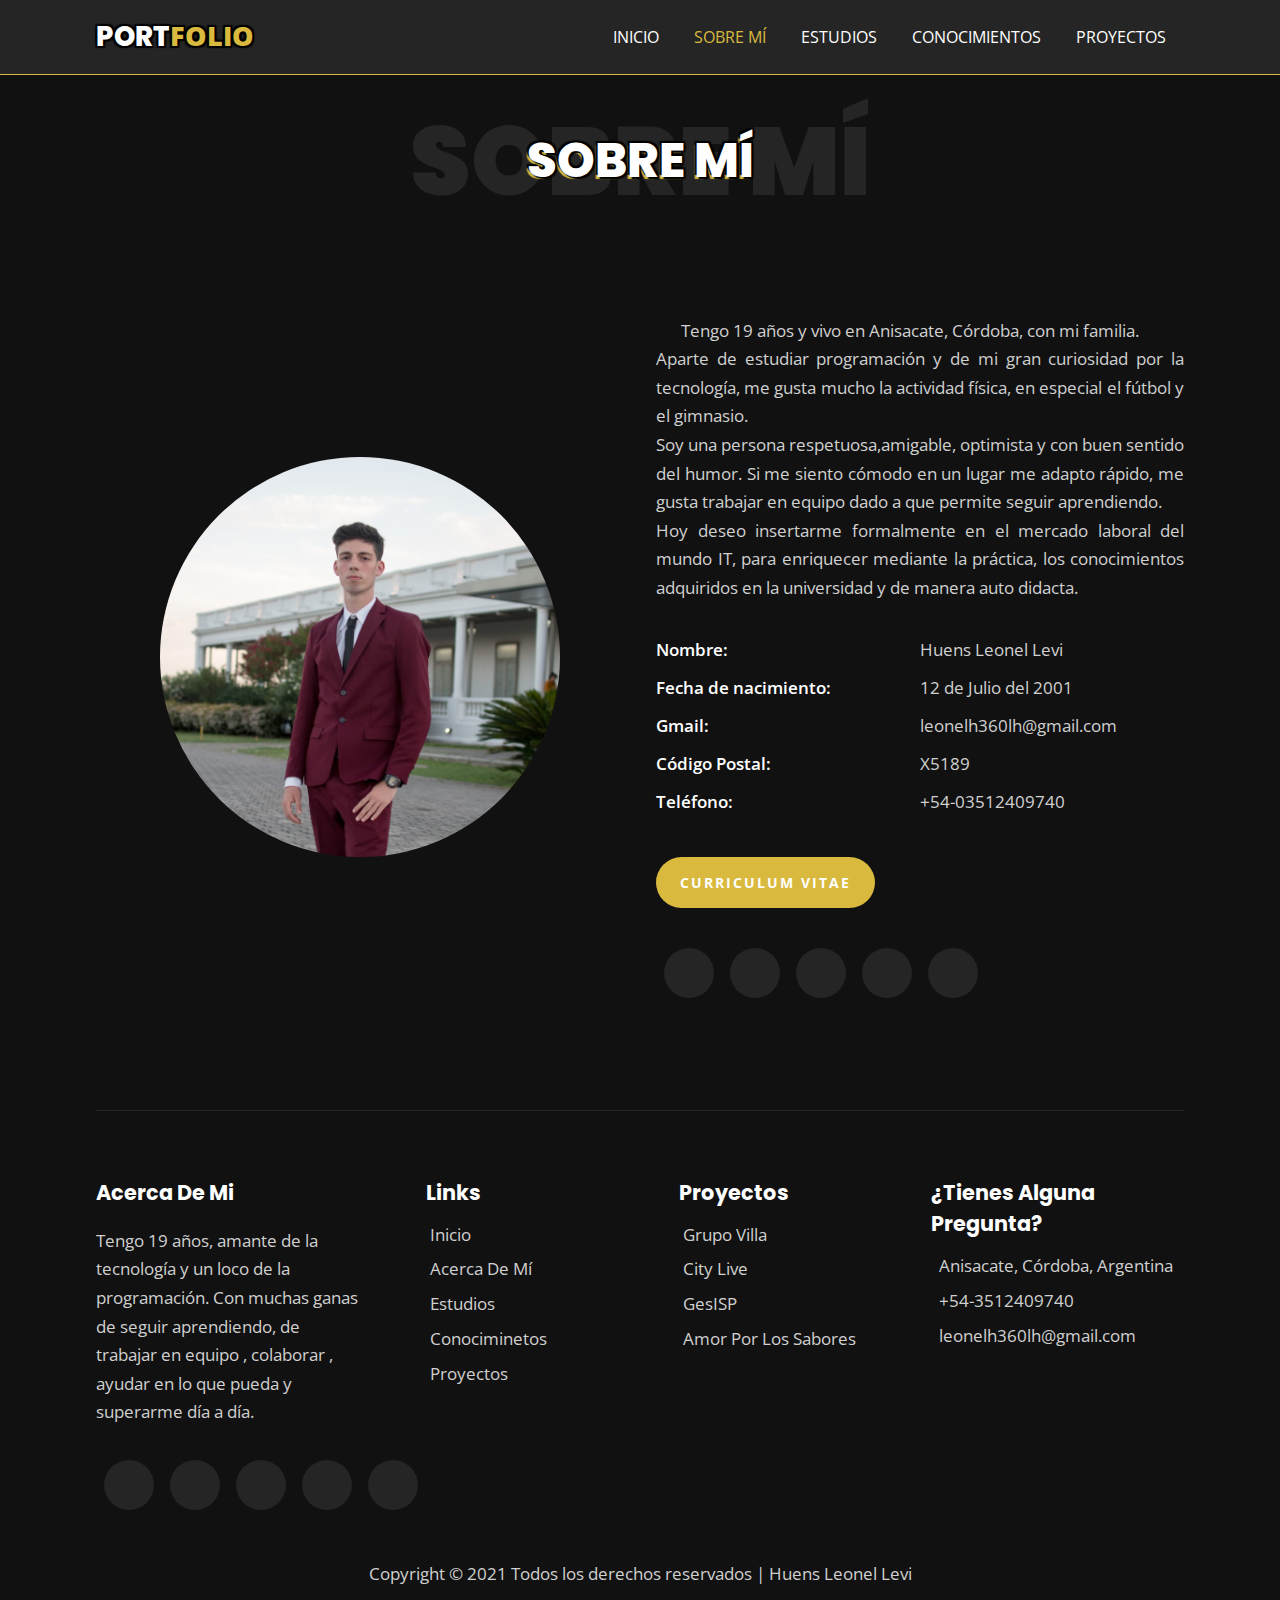
==== about.html @ 83ed3693 "Add files via upload" ====
<!DOCTYPE html>
<html>
  <head>
    <meta charset="utf-8">
    <meta http-equiv="X-UA-Compatible" content="IE=edge">
    <title>HUENS LEONEL LEVI</title>
    <meta name="description" content="">
    <meta name="viewport" content="width=device-width, initial-scale=1">
    <!-- utility css file -->
    <link rel="stylesheet" href="css/utility.css">
    <!-- style css file -->
    <link rel = "stylesheet" href = "css/style.css">
    <!-- fontawesome cdn -->
    <link rel="stylesheet" href="https://cdnjs.cloudflare.com/ajax/libs/font-awesome/5.15.1/css/all.min.css" integrity="sha512-+4zCK9k+qNFUR5X+cKL9EIR+ZOhtIloNl9GIKS57V1MyNsYpYcUrUeQc9vNfzsWfV28IaLL3i96P9sdNyeRssA==" crossorigin="anonymous" />
    <!-- google fonts -->
    <link href="https://fonts.googleapis.com/css2?family=Open+Sans:wght@300;400;600;700;800&family=Poppins:wght@200;300;400;500;600;700;800;900&display=swap" rel="stylesheet">
    <!-- icon -->
    <link rel="icon" href="img/ico.ico">
    <style>
      #nav-about{
        color: var(--green);
      }
    </style>
  </head>
  <body>
    
    <!-- navbar section -->
    <nav class = "navbar">
      <div class = "container">
        <div class = "brand-and-toggler">
          <a href = "index.html" class = "navbar-brand">Port<span>folio</span></a>
          <button type = "button" class = "navbar-toggler" id = "navbar-toggler">
            <span>
              <i class = "fas fa-bars"></i>
            </span>
          </button>
        </div>

        <div class = "navbar-collapse">
          <ul class = "navbar-nav">
            <li class = "nav-item nav-active">
              <a href = "index.html" class = "nav-link" id="nav-inicio">Inicio</a>
            </li>
            <li class = "nav-item">
              <a href = "about.html" class = "nav-link" id="nav-about">Sobre mí</a>
            </li>
            <li class = "nav-item">
              <a href = "resume.html" class = "nav-link" id="nav-resume">Estudios</a>
            </li>
            <li class = "nav-item">
              <a href = "skills.html" class = "nav-link" id="nav-shills">Conocimientos</a>
            </li>
            <li class = "nav-item">
              <a href = "projects.html" class = "nav-link" id="nav-projects">Proyectos</a>
            </li>
          </ul>
        </div>
      </div>
    </nav>
    <!-- end of navbar section -->

    <!-- about  -->
    <section class = "about container">
      <div class = "title">
        <h2>SOBRE MÍ</h2>
        <div>
          <h2>SOBRE MÍ</h2>
        </div>
      </div>

      <div class = "row">
        <div class = "row-left">
          <img src = "img/mifoto.png" alt = "about photo">
        </div>

        <div class = "row-right">
          <p class = "text">Tengo 19 años y vivo en Anisacate, Córdoba, con mi familia.<br>  
            Aparte de estudiar programación y de mi gran curiosidad por la tecnología, me gusta mucho la actividad física, en especial el fútbol y el gimnasio.<br>
            Soy una persona respetuosa,amigable, optimista y con buen sentido del humor. Si me siento cómodo en un lugar me adapto rápido, me gusta trabajar en equipo dado a que permite seguir aprendiendo.<br>
             Hoy deseo insertarme formalmente en el mercado laboral del mundo IT, para enriquecer mediante la práctica, los conocimientos adquiridos en la universidad y de manera auto didacta.</p>
          <div class = "about-content">
            <ul>
              <li class = "text">
                <span>Nombre: </span>
                <span>Huens Leonel Levi</span>
              </li>
              <li class = "text">
                <span>Fecha de nacimiento: </span>
                <span>12 de Julio del 2001</span>
              </li>
              <li class = "text">
                <span>Gmail: </span>
                <span>leonelh360lh@gmail.com</span>
              </li>
              <li class = "text">
                <span>Código Postal: </span>
                <span>X5189</span>
              </li>
              <li class = "text">
                <span>Teléfono: </span>
                <span>+54-03512409740</span>
              </li>
            </ul>
          </div>

          <button type = "button" class = "btn" >
            <a href="img/CV.pdf">Curriculum Vitae</a>
          </button>

          <div class = "social-links" >
            <a href = "https://www.facebook.com/leoo.huens" target="_BLANK" ><i class = "fab fa-facebook"></i></a>
            <a href = "https://www.instagram.com/leo_huens/" target="_BLANK" ><i class = "fab fa-instagram"></i></a>
            <a href = "https://www.linkedin.com/in/leonel-levi-huens-67548a1bb" target="_BLANK" ><i class = "fab fa-linkedin"></i></a>
            <a href = "https://api.whatsapp.com/send?phone=5493512409740" target="_BLANK" ><i class = "fab fa-whatsapp"></i></a>
            <a href = "mailto:leonelh360lh@gmail.com" target="_BLANK" ><i class = "far fa-envelope"></i></a>
          </div>
        </div>

        </div>
      </div>
    </section>
    <!-- end of about  -->

    
    

    <!-- footer -->
    <footer class = "footer container">
      <div class = "row">
        <div class = "col">
          <h3 class = "footer-title">Acerca de mi</h3>
          <p class = "text">Tengo 19 años, amante de la tecnología y  un loco de la programación. Con muchas ganas de seguir aprendiendo, de trabajar en equipo , colaborar , ayudar en lo que pueda y superarme día a día.</p>
          <div class = "social-links">
            <a href = "https://www.facebook.com/leoo.huens"  target="_BLANK"><i class = "fab fa-facebook"></i></a>
            <a href = "https://www.instagram.com/leo_huens/"  target="_BLANK"><i class = "fab fa-instagram"></i></a>
            <a href = "https://www.linkedin.com/in/leonel-levi-huens-67548a1bb"  target="_BLANK"><i class = "fab fa-linkedin"></i></a>
            <a href = "https://api.whatsapp.com/send?phone=5493512409740" target="_BLANK"><i class = "fab fa-whatsapp"></i></a>
            <a href = "mailto:leonelh360lh@gmail.com"  target="_BLANK"><i class = "far fa-envelope"></i></a>
          </div>
        </div>

        <div class = "col">
          <h3 class = "footer-title">links</h3>
          <div class = "footer-links">
            <a href = "index.html" class = "text">
              <i class = "fas fa-long-arrow-alt-right"></i>
              Inicio
            </a>
            <a href = "about.html" class = "text">
              <i class = "fas fa-long-arrow-alt-right"></i>
              Acerca de mí
            </a>
            <a href = "resume.html" class = "text">
              <i class = "fas fa-long-arrow-alt-right"></i>
              Estudios
            </a>
            <a href = "skills.html" class = "text">
              <i class = "fas fa-long-arrow-alt-right"></i>
              Conociminetos
            </a>
            <a href = "projects.html" class = "text">
              <i class = "fas fa-long-arrow-alt-right"></i>
              Proyectos
            </a>
          </div>
        </div>

        <div class = "col">
          <h3 class = "footer-title">Proyectos</h3>
          <div class = "footer-links">
            <a href = "grupovilla.html" class = "text" target="_BLANK">
              <i class = "fas fa-long-arrow-alt-right"></i>
              Grupo Villa
            </a>
            <a href = "citylive.html" class = "text" target="_BLANK">
              <i class = "fas fa-long-arrow-alt-right"></i>
              City Live
            </a>
            <a href = "gesISP.html" class = "text" target="_BLANK">
              <i class = "fas fa-long-arrow-alt-right"></i>
              GesISP
            </a>
            <a href = "amorporlossabores.html" class = "text" target="_BLANK">
              <i class = "fas fa-long-arrow-alt-right"></i>
              Amor por los sabores
            </a>
          </div>
        </div>

        <div class = "col">
          <h3 class = "footer-title">¿Tienes alguna pregunta?</h3>
          <div>
            <span>
              <i class = "fas fa-map-marker-alt"></i>
            </span>
            <span class = "text">Anisacate, Córdoba, Argentina</span>
          </div>

          <div>
            <span>
              <i class = "fas fa-phone"></i>
            </span>
            <span class = "text">+54-3512409740</span>
          </div>

          <div>
            <span>
              <i class = "fas fa-envelope"></i>
            </span>
            <span class = "text">leonelh360lh@gmail.com</span>
          </div>
        </div>
      </div>

      <div class = "footer-text">
        <p class = "text">Copyright &copy; 2021 Todos los derechos reservados | Huens Leonel Levi </p>
      </div>
    </footer>
    <!-- end of footer -->


    <!-- custom js file -->
    <script src="js/script.js"></script>
  </body>
</html>
---- css/utility.css ----
/* setup and common stylings */
:root{
    --poppins: 'Poppins', sans-serif;
    --sans: 'Open Sans', sans-serif;
    --green: #D9B93E;
    --black: #111;
    --nero: #252525;
    --transition: all 0.4s ease;
}
*{
    box-sizing: border-box;
    padding: 0;
    margin: 0;
    font-family: var(--sans);
}
body{
    color: #fff;
    line-height: 1.5;
    background: var(--black);
    overflow-x: hidden;
}
a{
    color: #fff;
    text-decoration: none;
}
 img{
     width: 100%;
    display: block;
}   
ul li{
    list-style-type: none;
}
h1, h2, h3, h4, h5, h6, p{
    padding: 0.6rem 0;
}

/* button */
.btn{
    border: none;
    margin: 1rem 0;
    border-radius: 35px;
    background: var(--green);
    font-size: 0.9rem;
    text-transform: uppercase;
    padding: 1rem 1.5rem;
    font-weight: 700;
    letter-spacing: 2px;
    display: inline-block;
    cursor: pointer;
    transition: var(--transition);
}
.btn:hover{
    transform: translateY(-10px);
}

.text{
    font-size: 1.05rem;
    color: #d0d0d0;
    line-height: 1.7;
}

/* title */
.title{
    position: relative;
}
.title > h2{
    font-size: 3rem;
    font-family: var(--poppins);
    text-align: center;
    text-transform: capitalize;
    font-weight: 900;
    color: var(--nero);
}
.title div{
    position: absolute;
    top: 50%;
    left: 50%;
    text-align: center;
    width: 100%;
    transform: translate(-50%, -50%);
}
.title div h2{
    text-transform: capitalize;
    font-size: 2rem;
    font-family: var(--poppins);
    font-weight: 800;
    text-shadow: -2px -2px 1px #000, 2px 2px 1px #000, -2px 2px 1px var(--green), 2px -2px 1px #000;
}
.container{
    width: 90vw;
    margin: 0 auto;
}

@media screen and (min-width: 500px){
    .title > h2{
        font-size: 6rem;
    }
    .title div h2{
        font-size: 3rem;
    }
}

@media screen and (min-width: 992px){
    .container{
        width: 88vw;
    }
}
@media screen and (min-width: 1200px){
    .container{
        width: 85vw;
    }
}

/* animation and transition */
.resize-animation-stopper *{
    animation: none !important;
    transition: none !important;
}
---- css/style.css ----
/* #### navbar #### */
.navbar{
    position: fixed;
    z-index: 999;
    top: 0;
    left: 0;
    background: var(--nero);
    width: 100%;
    border-bottom: 1px solid var(--green)  ;
}
.brand-and-toggler{
    display: flex;
    justify-content: space-between;
    padding: 1rem 0;
}
.navbar-brand{
    text-transform: uppercase;
    font-family: var(--poppins);
    font-size: 1.7rem;
    font-weight: 800;
    text-shadow: -2px -2px 1px #000, 2px 2px 1px #000, -2px 2px 1px #000, 2px -2px 1px #000;
}

.navbar-brand span{
    color: var(--green);
}

.navbar-toggler{
    border: none;
    font-size: 1.7rem;
    background: none;
    color: #fff;
    cursor: pointer;
    outline: none;
    transition: var(--transition);
}
.navbar-toggler:hover{
    opacity: 0.8;
    color: var(--green);
}
.navbar-collapse{
    height: 0;
    overflow: hidden;
    transition: var(--transition);
}
.nav-item{
    text-align: center;
    padding: 0.6rem;
    position: relative;
}
.nav-item::after{
    content: "";
    position: absolute;
    bottom: 4px;
    left: 50%;
    transform: translateX(-50%);
    border-radius: 5px;
    width: 0;
    height: 2px;
    background: var(--green);
    transition: var(--transition);
}
.nav-item:hover::after{
    width: 100px;
}
.nav-link{
    text-transform: uppercase;
    font-size: 1.2rem;
    transition: var(--transition);
}
.nav-link:hover{
    color: var(--green);
}

/* .nav-active .nav-link{
    /* color: var(--green); */


/*** show nav class ***/
.showNav{
    height: 385px;
}

/* #### HOME  #### */
.home{
    padding: 5rem 0 2.5rem 0;
}
.home .row > div{
    height: 60vh;
    display: flex;
    flex-direction: column;
    justify-content: center;
    align-items: center;
    border: 2px solid var(--nero);
    border-radius: 10px;
    margin: 2rem 0;
}
.home .row-left{
    text-align: center;
}
.home .row-left h3{
    color: var(--green);
    font-weight: 400;
    text-transform: uppercase;
}
.home .row-left h1{
    font-size: 2rem;
    font-family: var(--poppins);
    text-transform: capitalize;
    line-height: 1.2;
    font-weight: 900;
    text-shadow: -2px -2px 1px #000, 2px 2px 1px #000, -2px 2px 1px #fff000, 2px -2px 1px #000;
}
.home .row-left h1 span{
    color: var(--green);
    text-shadow: -2px -2px 1px #000, 2px 2px 1px #000, -2px 2px 1px #fff000, 2px -2px 1px #000;
}
.home .row-left h2{
    text-transform: uppercase;
    font-family: var(--poppins);
    font-size: 1rem;
}
.home-pg-btn{
    display: flex;
    margin: 1rem 0;
}
.home-pg-btn button{
    padding: 0.8rem;
    margin-right: 0.6rem;
    border: 1px solid #f7f7f7;
}
.home-pg-btn button:first-child{
    border-color: var(--green);
}
.home-pg-btn button:last-child{
    background: transparent;
    color: #fff;
}

.home-pg-btn button:first-child:hover{
    background: transparent;
    color: #fff;
    opacity: 1  ;
}
.home-pg-btn button:last-child:hover{
    border: 1px solid var(--green);
    color: var(--green);
    opacity: 1;
}

.home .img-container{
    position: relative;
    width: 240px;
    height: 240px;
    border-radius: 50%;
    overflow: hidden;
}

.home .img-border{
    background: var(--nero);
    width: 245px;
    height: 245px;
    border-radius: 50%;
    display: flex;
    justify-content: center;
    align-items: center;
}

/* #### ABOUT  #### */
.about{
    padding: 5rem 0 2.5rem 0;
}
.about .row-right{
    padding: 3rem 0;
}
.about .row-right p{
    margin: 1rem 0;
}
.about-content{
    margin: 1.5rem 0;
}
.about-content li{
    display: flex;
    margin: 0.6rem 0;
}
.about-content li span{
    flex: 1;
}
.about-content li span:first-child{
    color: #fff;
    font-weight: 600;
    
}

.about .row-right p{
    text-indent: 25px;
    text-align: justify;
}

.about .row-right h3{
    color: var(--green);
    font-size: 1.5rem;
    
}
.about .row-right h3 span{
    color: #fff;
    font-weight: 400;
}

.about .btn:hover{
    background: transparent;
    border: 1px solid var(--green);
}

.about .row-left img{
    background:black ;
}



/* #### RESUME  / SKILLS #### */
.resume{
    padding: 5rem 0 2.5rem 0;
}
.resume > .text{
    width: 70%;
    margin: 1.5rem auto;
    text-align: center;
}
.resume .item{
    padding: 0 2.5rem;
    margin: 2rem;
    border-left: 1px solid var(--nero);
    position: relative;
}
.resume .item > span{
    background: var(--nero);
    border-radius: 15px;
    padding: 0.25rem 0.7rem;
    text-transform: uppercase;
    font-size: 0.8rem;
    font-weight: 600;
}
.resume .item h2{
    text-transform: uppercase;
    font-weight: 600;
    font-size: 1.2rem;
}
.resume .item h2 span{
    font-size: 1rem;
    color: #d0d0d0;
}
.resume .item .text{
    font-size: 1rem;
    padding-bottom: 0;
}
.resume .icon{
    position: absolute;
    top: 0;
    width: 50px;
    height: 50px;
    background: var(--green);
    border-radius: 50%;
    display: flex;
    justify-content: center;
    align-items: center;
    left: -25px;
    border: 2px solid white;
}

#resume-subtitle{
    text-align: center;

}

#resume-subtitle span{
    color:#252525;
    font-weight: 800;
}


/* #### SKILLS  #### */

#resume-subtitle-skills{
    text-align: center;
}

#icon1{
    position: absolute;
    top: 0;
    width: 70px;
    height: 70px;
    display: flex;
    justify-content: center;
    align-items: center;
    left: -35px;
}

#icon2{
    position: absolute;
    top: 0;
    width: 70px;
    height: 70px;
    display: flex;
    justify-content: center;
    align-items: center;
    left: -35px;
}

#icon3{
    position: absolute;
    top: 0;
    width: 60px;
    height: 60px;
    display: flex;
    justify-content: center;
    align-items: center;
    left: -30px;
}

#icon4{
    position: absolute;
    top: 0;
    width: 70px;
    height: 60px;
    display: flex;
    justify-content: center;
    align-items: center;
    left: -35px;
}

#icon5{
    position: absolute;
    top: 0;
    width: 70px;
    height: 70px;
    display: flex;
    justify-content: center;
    align-items: center;
    left: -35px;
}



/* #### PROJECTS  #### */
.projects{
    padding: 5rem 0 2.5rem 0;
}
.projects > .text{
    width: 70%;
    margin: 1.5rem auto;
    text-align: center;
}
.projects .item{
    margin: 2rem 0;
    height: 320px;
    width: 100%;
    position: relative;
}
.projects .row .item:nth-child(1){
    background: url(../img/citylive.png) center/cover no-repeat;
    background-size: 50%;
    border: 1px solid var(--green);
}
.projects .row .item:nth-child(2){
    background: url(../img/GesISP.png) center/cover no-repeat;
    background-size: 50%;
    border: 1px solid var(--green);
}
.projects .row .item:nth-child(3){
    background: url(../img/grupovilla.png) center/cover no-repeat;
    background-size: 25%;
    border: 1px solid var(--green);
}
.projects .row .item:nth-child(4){
    background: url(../img/PNG.png) center/cover no-repeat;
    background-size: 50%;
    border: 1px solid var(--green);
}

.projects .item .item-overlay{
    position: absolute;
    top: 0;
    left: 0;
    width: 100%;
    height: 100%;
    background: var(--green);
    text-align: center;
    display: flex;
    flex-direction: column;
    justify-content: center;
    padding: 1.5rem;
    opacity: 0;
    transition: var(--transition);
}
.projects .item .item-overlay a{
    text-transform: capitalize;
    font-size: 1.50rem;
    font-weight: 600;
    font-family: var(--poppins);
    transition: all 0.5s ease;  
    text-shadow: -1px -1px 1px #000, 1px 1px 1px #000, -1px 1px 1px #000, 1px -1px 1px #000;

}
.projects .item .item-overlay a:hover{

    transform: scale(1.25)  translateY(-5px);
}
.projects .item .item-overlay h3{
    text-transform: uppercase;
    font-size: 1rem;
    letter-spacing: 3px;
}
.projects .item:hover .item-overlay{
    opacity: 0.9;
}


/* #### footer #### */
.footer{
    padding: 2.5rem 0;
    border-top: 1.5px solid #252525;
}
.footer-title{
    text-transform: capitalize;
    font-size: 1.3rem;
    font-family: var(--poppins);
    font-weight: 700;
}
.footer .col{
    text-align: center;
    padding: 1rem 0;
}
.footer .col:first-child .text{
    width: 80%;
    margin: 0 auto;
}
.social-links{
    display: flex;
    justify-content: center;
}
.social-links a{
    background: var(--nero);
    width: 50px;
    height: 50px;
    font-size: 1.5rem;
    display: flex;
    justify-content: center;
    align-items: center;
    border-radius: 50%;
    margin: 1.5rem 0.5rem;
    transition: var(--transition);
}
.social-links a:hover{
    background: var(--green);
}
.footer-links a{
    display: block;
    text-transform: capitalize;
    padding: 0.2rem 0;
    transition: var(--transition);
}
.footer-links a .fas{
    display: none;
}
.footer-links a:hover{
    color: #fff;
}
.footer .col:last-child div{
    padding: 0.2rem 0;
}
.footer .col:last-child .fas{
    padding-right: 0.5rem;
}
.footer-text .text{
    text-align: center;
}







@media screen and (min-width: 500px){
    /* home  */
    .home .row-left h1{
        font-size: 4rem;
    }
    .home .row-left h2{
        font-size: 1.4rem;
    }
    .home-pg-btn button{
        padding: 1rem 1.5rem;
    }
    .home .img-container{
        width: 320px;
        height: 320px;
    }
    .home .img-border{
        width: 325px;
        height: 325px;
    }

    
    
}

@media screen and (min-width: 768px){
    /* footer */
    .footer .row{
        display: grid;
        grid-template-columns: repeat(2, 1fr);
    }
    /* about  */
    .about .row-left{
        width: 400px;
        height: 400px;
        margin: 1rem auto;
        overflow: hidden;
        border-radius: 50%;
        position: relative;
    }
    /* resume  */
    .resume .row{
        display: grid;
        grid-template-columns: repeat(2, 1fr);
    }
    /* services  */
    .services .row{
        display: flex;
        flex-wrap: wrap;
    }
    .services .item{
        flex: 0 0 calc(50% - 2rem);
        margin: 1rem;
    }
    /* skills */
   

    /* projects  */
    .projects .row{
        display: grid;
        grid-template-columns: repeat(3, 1fr);
        grid-gap: 2rem;
    }
    .projects .row .item{
        margin: 0;
    }
    .projects .row .item:nth-child(2){
        grid-column: 2/4;
    }
    .projects .row .item:nth-child(3){
        grid-column: 1/3;
    }
    .projects .row .item:nth-child(6){
        grid-column: 2/4;
    }

}

@media screen and (min-width: 992px){
    /* navbar section */
    .navbar-toggler{
        display: none;
    }
    .navbar .container{
        display: flex;
        flex-wrap: wrap;
        justify-content: space-between;
        align-items: center;
    }
    .navbar-nav{
        display: flex;
        justify-content: flex-end;
    }
    .navbar-collapse{
        height: 100%;
        flex: 1 0 auto;
    }
    .brand-and-toggler{
        flex: 0 0 100px;
    }
    .nav-item{
        margin: 0 0.5rem;
    }
    .nav-link{
        font-size: 1rem;
    }

    /* home  */
    .home .row{
        display: grid;
        grid-template-columns: repeat(2, 1fr);
        grid-gap: 2rem;
    }
    .home .row > div{
        height: calc(100vh - 73px);
        border: none;
        margin: 0;
        align-items: flex-start;
    }
    .home .row-left{
        text-align: left;
    }
    .home .img-container{
        width: 100%;
        height: 100%;
        border-radius: unset;
    }
    .home .img-border{
        height: 90%;
        width: 100%;
        transition: var(--transition);
        border-radius: unset;
        background: transparent;
    }
    .home .img-border:hover{
        transform: translateY(-14px);
    }

    /* about  */
    .about .row{
        display: grid;
        grid-template-columns: repeat(2, 1fr);
        align-items: center;
        grid-gap: 2rem;
    }
    /* services  */
    .services .item{
        flex: 0 0 calc(33.33% - 2rem);
    }
}

@media screen and (min-width: 1200px){
    /* footer */
    .footer .row{
        grid-template-columns: repeat(4, 1fr);
    }
    .footer .row .col{
        text-align: left;
    }
    .footer .col:first-child .text{
        margin: 0;
    }
    .social-links{
        justify-content: flex-start;
    }
    .footer-links a .fas{
        display: inline-block;
    }

}
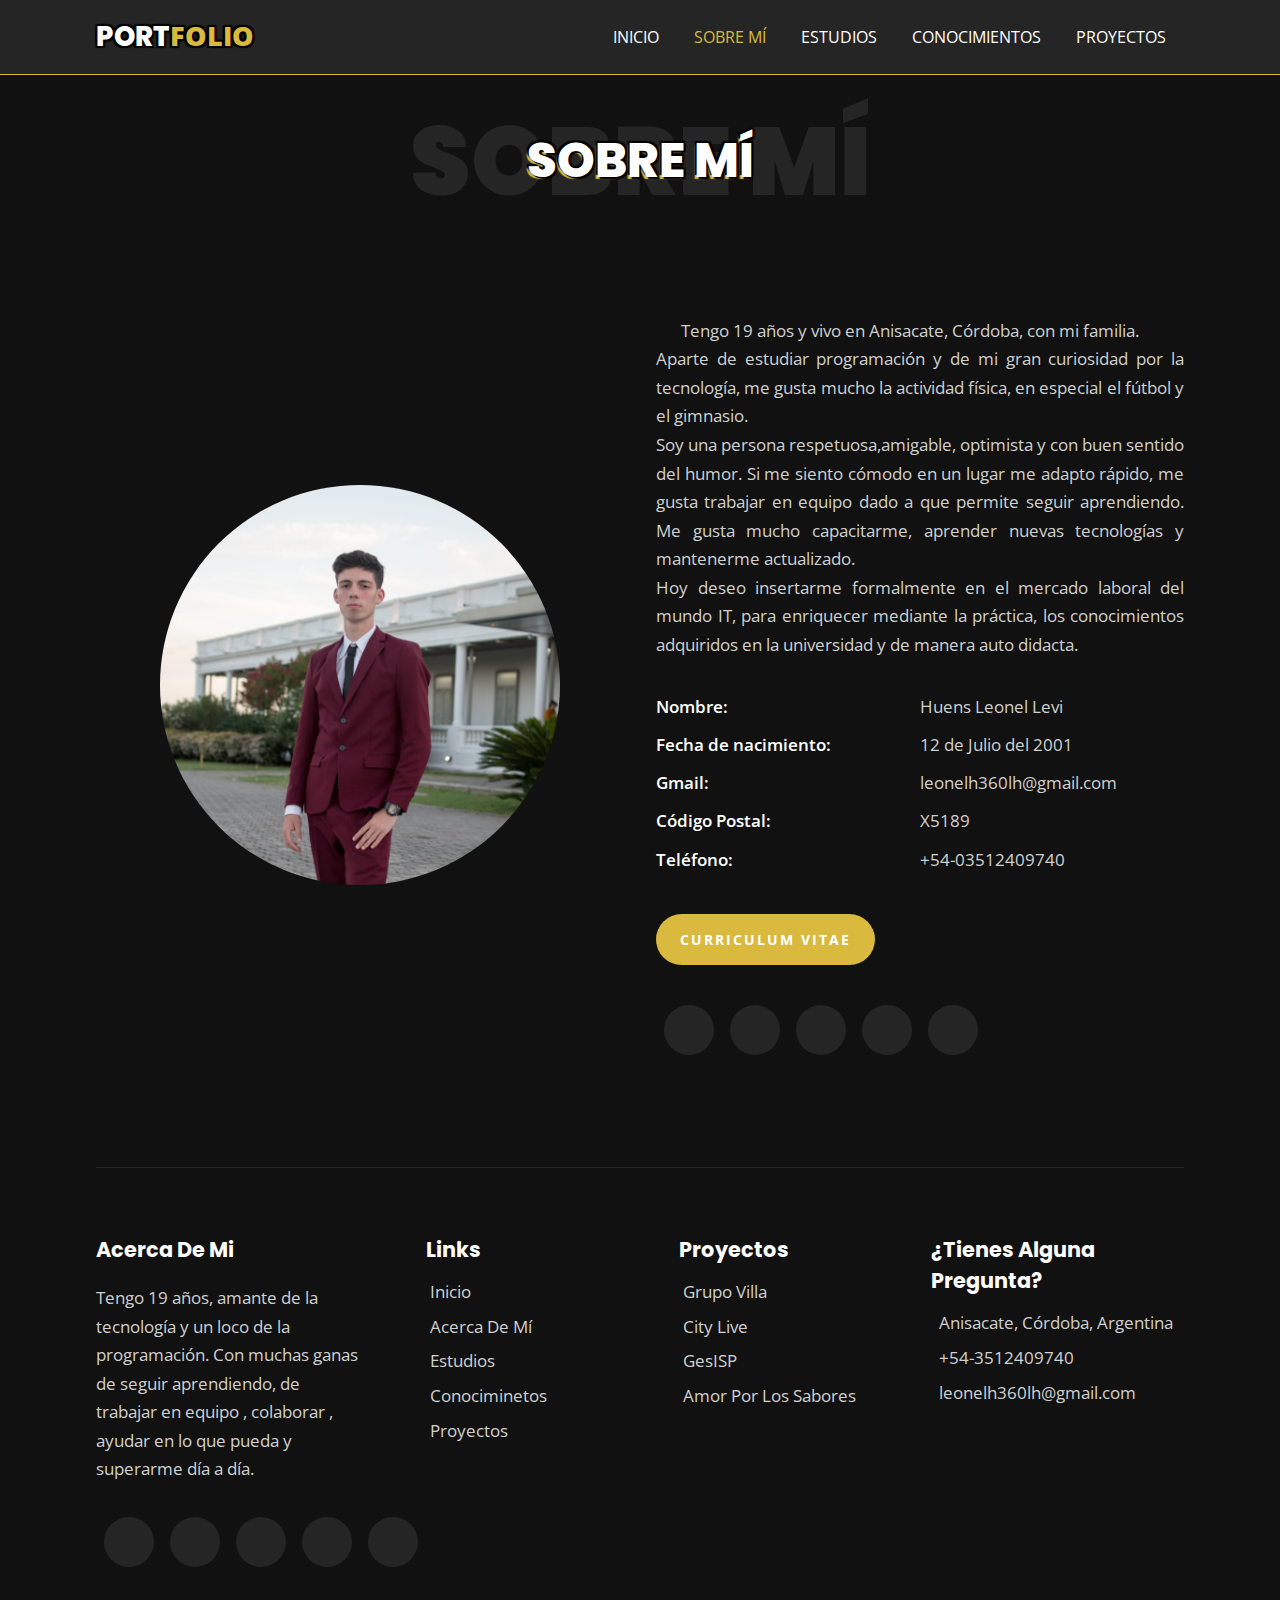
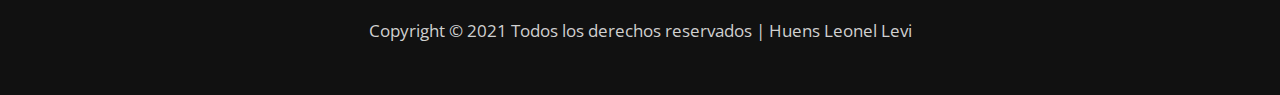
==== commit 28f75927: "Update about.html" ====
--- a/about.html
+++ b/about.html
@@ -76,7 +76,7 @@
         <div class = "row-right">
           <p class = "text">Tengo 19 años y vivo en Anisacate, Córdoba, con mi familia.<br>  
             Aparte de estudiar programación y de mi gran curiosidad por la tecnología, me gusta mucho la actividad física, en especial el fútbol y el gimnasio.<br>
-            Soy una persona respetuosa,amigable, optimista y con buen sentido del humor. Si me siento cómodo en un lugar me adapto rápido, me gusta trabajar en equipo dado a que permite seguir aprendiendo.<br>
+            Soy una persona respetuosa,amigable, optimista y con buen sentido del humor. Si me siento cómodo en un lugar me adapto rápido, me gusta trabajar en equipo dado a que permite seguir aprendiendo. Me gusta mucho capacitarme, aprender nuevas tecnologías y mantenerme actualizado.<br>
              Hoy deseo insertarme formalmente en el mercado laboral del mundo IT, para enriquecer mediante la práctica, los conocimientos adquiridos en la universidad y de manera auto didacta.</p>
           <div class = "about-content">
             <ul>
@@ -222,4 +222,4 @@
     <!-- custom js file -->
     <script src="js/script.js"></script>
   </body>
-</html>+</html>
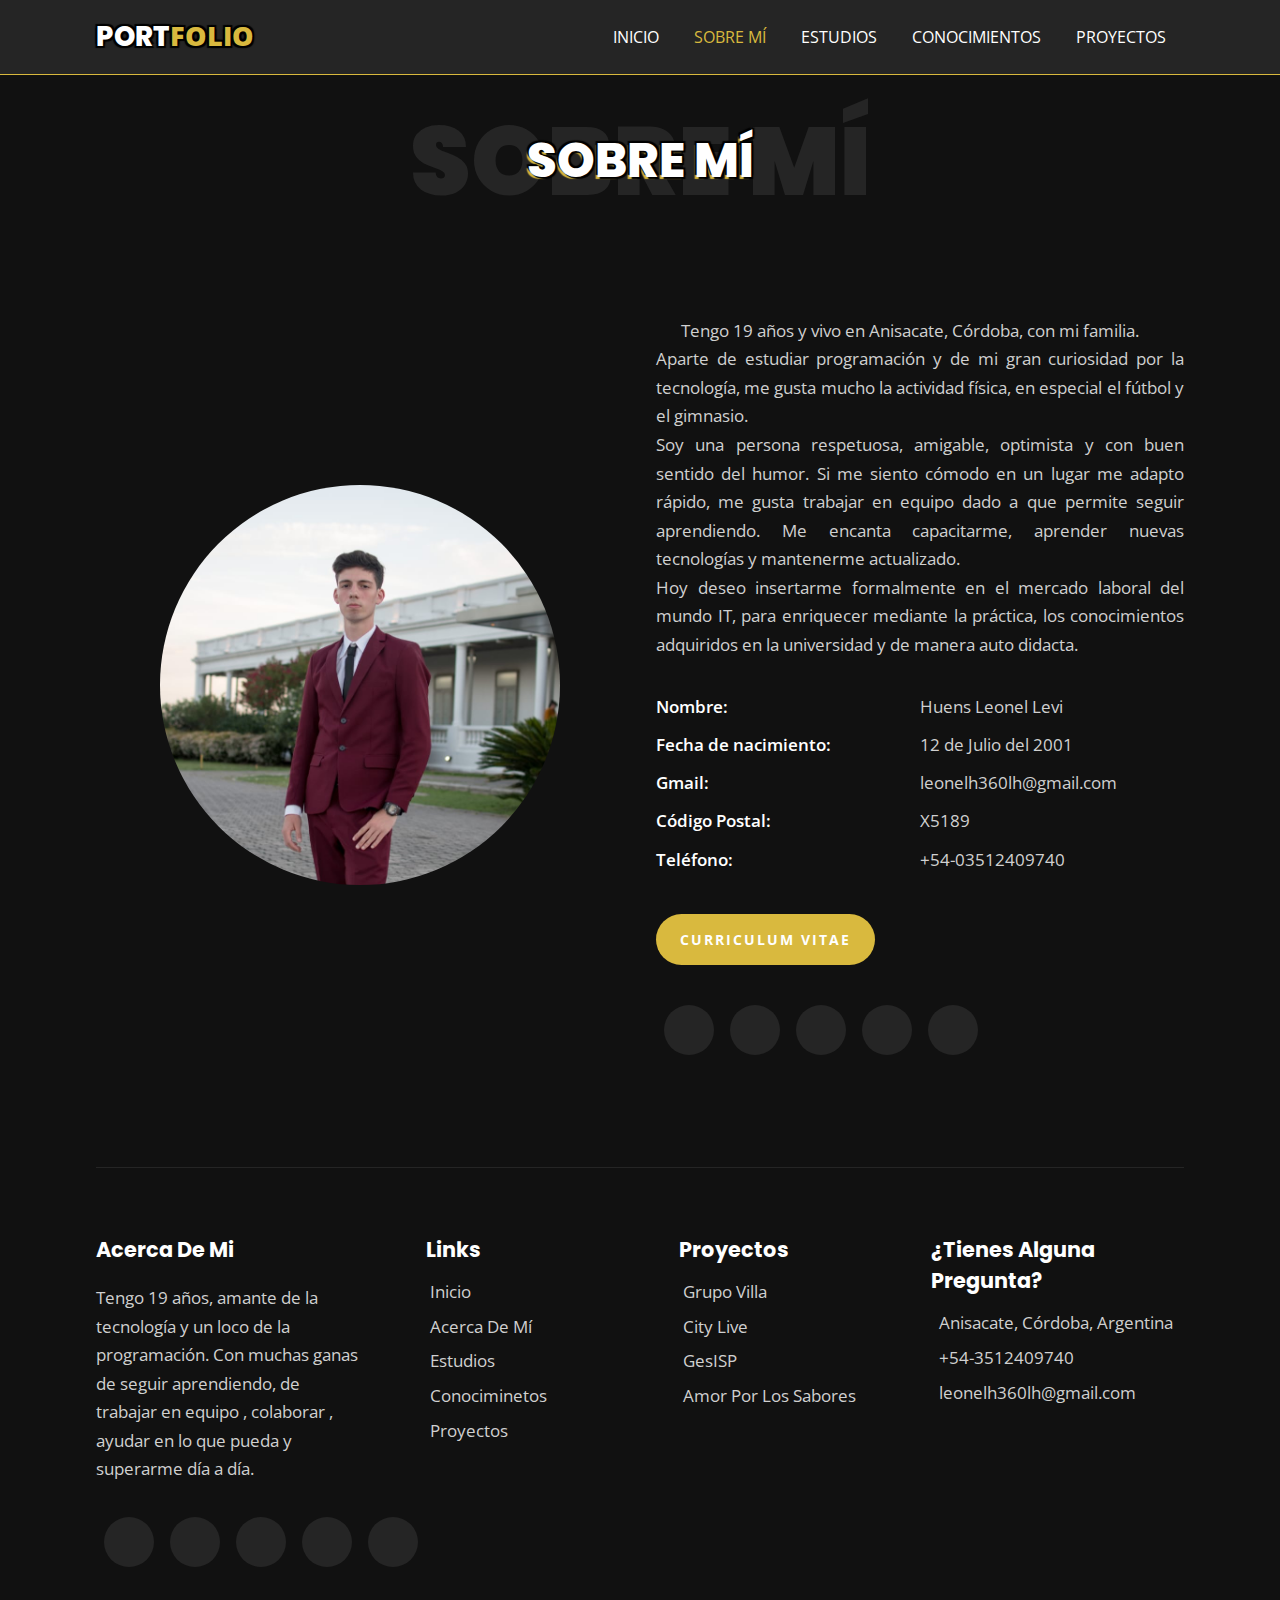
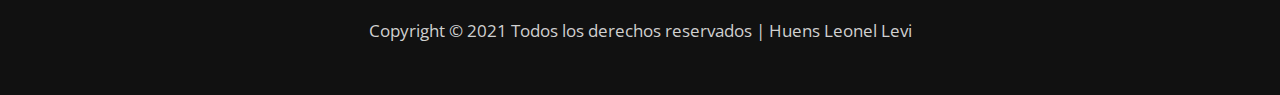
==== commit c27eb1c4: "Update about.html" ====
--- a/about.html
+++ b/about.html
@@ -76,7 +76,7 @@
         <div class = "row-right">
           <p class = "text">Tengo 19 años y vivo en Anisacate, Córdoba, con mi familia.<br>  
             Aparte de estudiar programación y de mi gran curiosidad por la tecnología, me gusta mucho la actividad física, en especial el fútbol y el gimnasio.<br>
-            Soy una persona respetuosa,amigable, optimista y con buen sentido del humor. Si me siento cómodo en un lugar me adapto rápido, me gusta trabajar en equipo dado a que permite seguir aprendiendo. Me gusta mucho capacitarme, aprender nuevas tecnologías y mantenerme actualizado.<br>
+            Soy una persona respetuosa, amigable, optimista y con buen sentido del humor. Si me siento cómodo en un lugar me adapto rápido, me gusta trabajar en equipo dado a que permite seguir aprendiendo. Me encanta capacitarme, aprender nuevas tecnologías y mantenerme actualizado.<br>
              Hoy deseo insertarme formalmente en el mercado laboral del mundo IT, para enriquecer mediante la práctica, los conocimientos adquiridos en la universidad y de manera auto didacta.</p>
           <div class = "about-content">
             <ul>
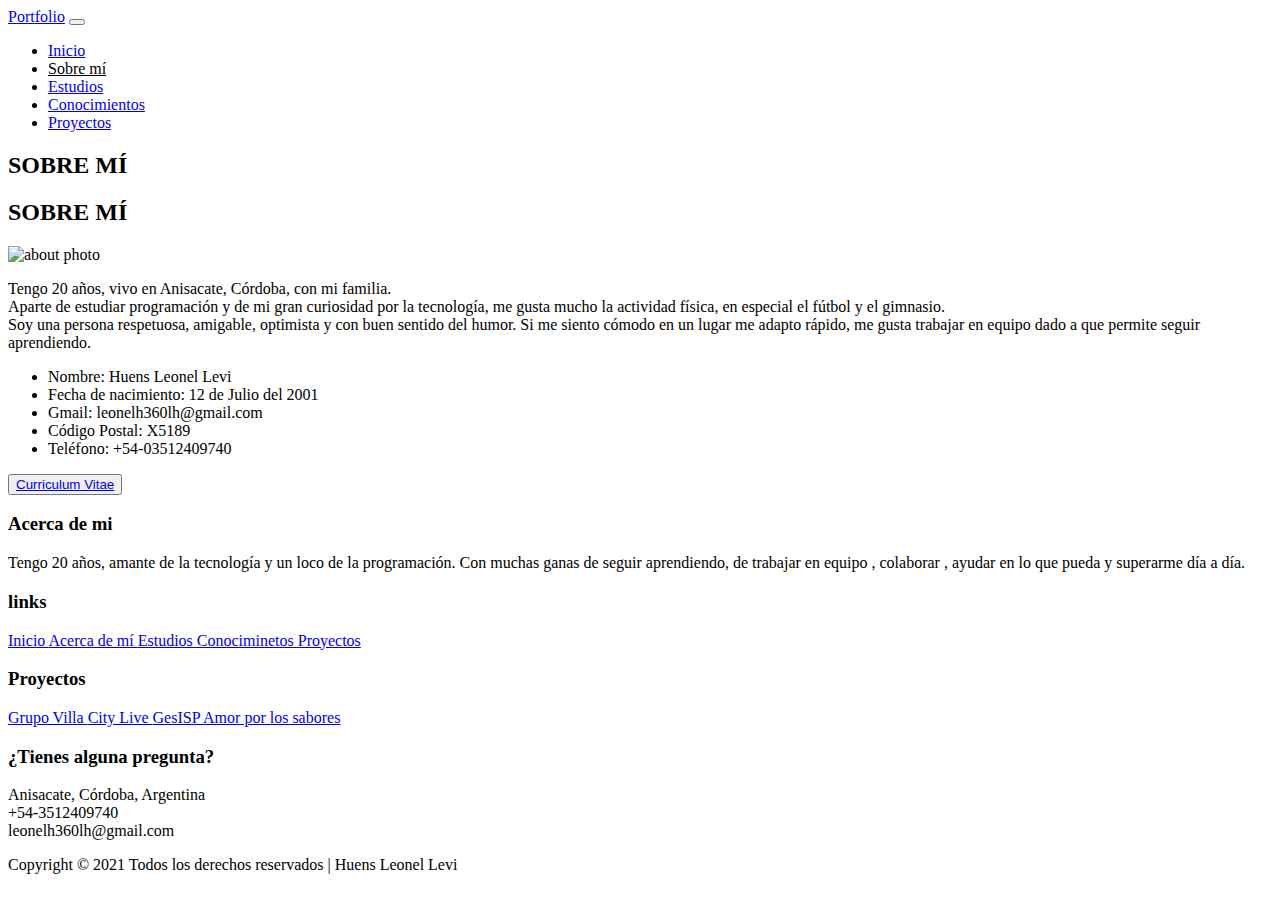
==== commit 388d0940: "Add files via upload" ====
--- a/about.html
+++ b/about.html
@@ -74,10 +74,9 @@
         </div>
 
         <div class = "row-right">
-          <p class = "text">Tengo 19 años y vivo en Anisacate, Córdoba, con mi familia.<br>  
+          <p class = "text">Tengo 20 años, vivo en Anisacate, Córdoba, con mi familia.<br>  
             Aparte de estudiar programación y de mi gran curiosidad por la tecnología, me gusta mucho la actividad física, en especial el fútbol y el gimnasio.<br>
-            Soy una persona respetuosa, amigable, optimista y con buen sentido del humor. Si me siento cómodo en un lugar me adapto rápido, me gusta trabajar en equipo dado a que permite seguir aprendiendo. Me encanta capacitarme, aprender nuevas tecnologías y mantenerme actualizado.<br>
-             Hoy deseo insertarme formalmente en el mercado laboral del mundo IT, para enriquecer mediante la práctica, los conocimientos adquiridos en la universidad y de manera auto didacta.</p>
+            Soy una persona respetuosa, amigable, optimista y con buen sentido del humor. Si me siento cómodo en un lugar me adapto rápido, me gusta trabajar en equipo dado a que permite seguir aprendiendo.<br></p>
           <div class = "about-content">
             <ul>
               <li class = "text">
@@ -110,7 +109,7 @@
           <div class = "social-links" >
             <a href = "https://www.facebook.com/leoo.huens" target="_BLANK" ><i class = "fab fa-facebook"></i></a>
             <a href = "https://www.instagram.com/leo_huens/" target="_BLANK" ><i class = "fab fa-instagram"></i></a>
-            <a href = "https://www.linkedin.com/in/leonel-levi-huens-67548a1bb" target="_BLANK" ><i class = "fab fa-linkedin"></i></a>
+            <a href = "https://www.linkedin.com/in/leonel-huens-67548a1bb" target="_BLANK" ><i class = "fab fa-linkedin"></i></a>
             <a href = "https://api.whatsapp.com/send?phone=5493512409740" target="_BLANK" ><i class = "fab fa-whatsapp"></i></a>
             <a href = "mailto:leonelh360lh@gmail.com" target="_BLANK" ><i class = "far fa-envelope"></i></a>
           </div>
@@ -129,11 +128,11 @@
       <div class = "row">
         <div class = "col">
           <h3 class = "footer-title">Acerca de mi</h3>
-          <p class = "text">Tengo 19 años, amante de la tecnología y  un loco de la programación. Con muchas ganas de seguir aprendiendo, de trabajar en equipo , colaborar , ayudar en lo que pueda y superarme día a día.</p>
+          <p class = "text">Tengo 20 años, amante de la tecnología y  un loco de la programación. Con muchas ganas de seguir aprendiendo, de trabajar en equipo , colaborar , ayudar en lo que pueda y superarme día a día.</p>
           <div class = "social-links">
             <a href = "https://www.facebook.com/leoo.huens"  target="_BLANK"><i class = "fab fa-facebook"></i></a>
             <a href = "https://www.instagram.com/leo_huens/"  target="_BLANK"><i class = "fab fa-instagram"></i></a>
-            <a href = "https://www.linkedin.com/in/leonel-levi-huens-67548a1bb"  target="_BLANK"><i class = "fab fa-linkedin"></i></a>
+            <a href = "https://www.linkedin.com/in/leonel-huens-67548a1bb"  target="_BLANK"><i class = "fab fa-linkedin"></i></a>
             <a href = "https://api.whatsapp.com/send?phone=5493512409740" target="_BLANK"><i class = "fab fa-whatsapp"></i></a>
             <a href = "mailto:leonelh360lh@gmail.com"  target="_BLANK"><i class = "far fa-envelope"></i></a>
           </div>
@@ -222,4 +221,4 @@
     <!-- custom js file -->
     <script src="js/script.js"></script>
   </body>
-</html>
+</html>